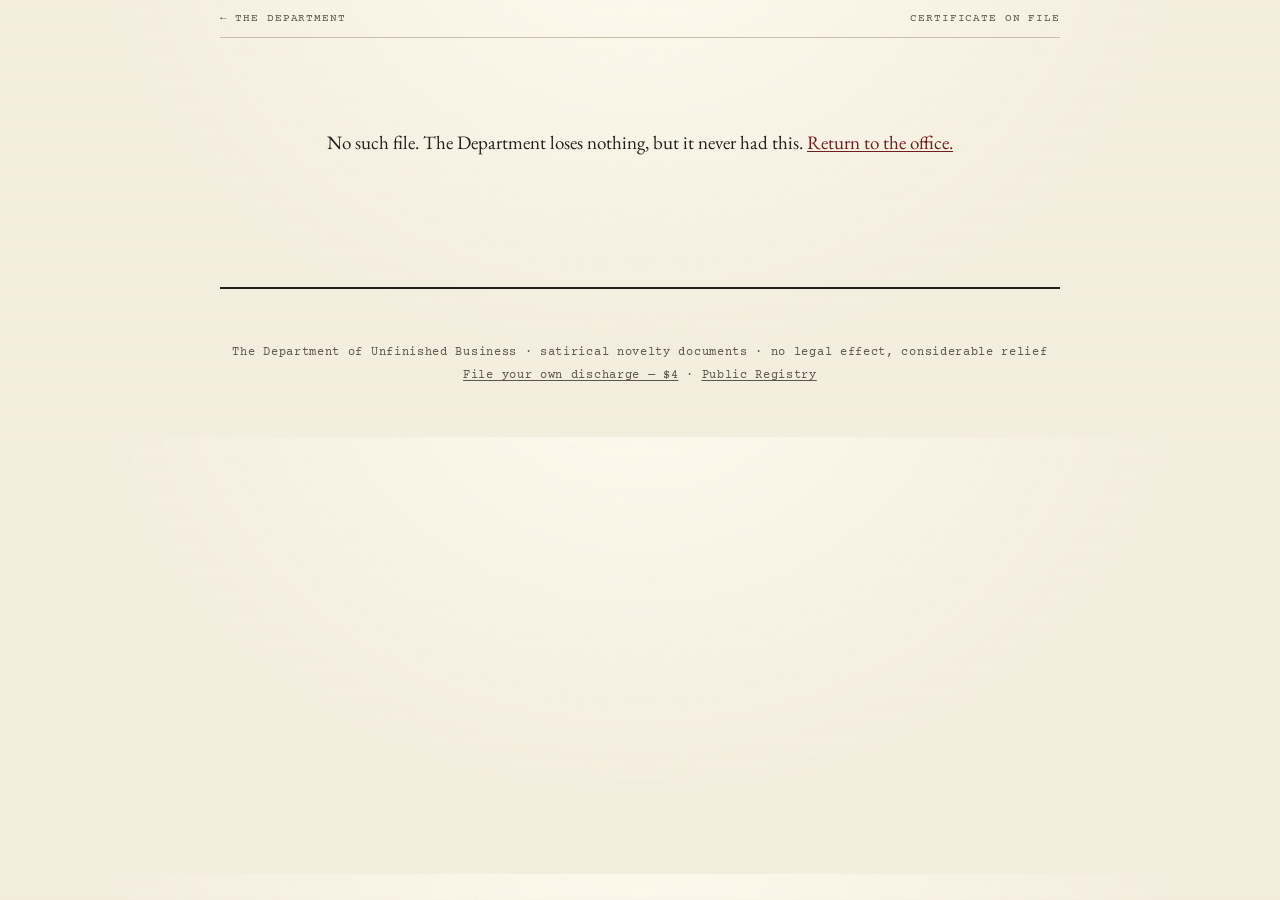
==== cert.html @ 0ac71485 "Open the Department of Unfinished Business Static site: FORM UB-1 filing, Certificate of Honorable A" ====
<!DOCTYPE html>
<html lang="en">
<head>
<meta charset="utf-8">
<meta name="viewport" content="width=device-width, initial-scale=1">
<title>Certificate of Honorable Abandonment — The Department of Unfinished Business</title>
<meta name="description" content="A matter of public record at the Department of Unfinished Business.">
<meta property="og:title" content="Certificate of Honorable Abandonment">
<meta property="og:description" content="A matter of public record at the Department of Unfinished Business. It’s not giving up. It’s paperwork.">
<meta name="twitter:card" content="summary">
<link rel="icon" type="image/svg+xml" href="favicon.svg">
<link rel="preconnect" href="https://fonts.googleapis.com">
<link rel="preconnect" href="https://fonts.gstatic.com" crossorigin>
<link href="https://fonts.googleapis.com/css2?family=EB+Garamond:ital,wght@0,400;0,500;1,400&family=Courier+Prime:wght@400;700&display=swap" rel="stylesheet">
<link rel="stylesheet" href="assets/dub.css">
</head>
<body class="printing-cert">

<div class="wrap">
  <div class="formline">
    <span><a href="./" style="text-decoration:none; color:inherit">← The Department</a></span>
    <span>Certificate on File</span>
  </div>

  <div class="cert-stage">
    <div id="cert-root">
      <p style="text-align:center; font-family:var(--mono); font-size:13px; color:var(--ink-faded); padding:60px 0">
        Retrieving the file…
      </p>
    </div>
  </div>

  <div id="pay-root"></div>
  <div id="objections-root"></div>
  <div id="actions-root"></div>

  <footer>
    <div class="foot-meta">
      The Department of Unfinished Business · satirical novelty documents · no legal effect, considerable relief<br>
      <a href="./#form-ub1">File your own discharge — $4</a> · <a href="registry.html">Public Registry</a>
    </div>
  </footer>
</div>

<!-- Objection modal -->
<div class="modal-back" id="obj-modal">
  <div class="modal" role="dialog" aria-modal="true" aria-labelledby="obj-title">
    <h3 id="obj-title">Formal Objection to Abandonment</h3>
    <div class="m-sub">$5 filing fee. Both documents will be stamped CONTESTED. No project has ever been finished this way. The Department admires the gesture anyway.</div>
    <div class="form-error" id="obj-error" role="alert"></div>
    <div class="field">
      <label for="obj-name">Name of believer</label>
      <input type="text" id="obj-name" maxlength="60" placeholder="A. Believer">
    </div>
    <div class="field">
      <label for="obj-statement">Statement of faith</label>
      <input type="text" id="obj-statement" maxlength="180" value="I believe they will finish it.">
    </div>
    <div class="cta-row" style="margin:10px 0 0">
      <button class="btn btn-primary" id="obj-submit">File Objection — $5</button>
      <button class="btn" id="obj-cancel">Withdraw</button>
    </div>
  </div>
</div>

<script src="assets/dub.js"></script>
<script>
const PATH_NO = decodeURIComponent((location.pathname.match(/\/cert\/([^/]+)/) || [])[1] || "")
  || new URLSearchParams(location.search).get("no") || "";
const PARAMS = new URLSearchParams(location.search);
const REG_NO = PATH_NO.trim().toUpperCase();

let CERT = null;        // full record
let TOKEN = null;       // proof of ownership, if this visitor filed it
let PAY_LINKS = {};     // public config

function statusLine(c) {
  if (c.status === "pending") return "PENDING — FEE DUE";
  if (c.stamp === "miracle") return "COMPLETED — CLASSIFICATION: MIRACLE";
  if (c.stamp === "contested") return "CONTESTED";
  return "DISCHARGED";
}

function renderCert(c) {
  const withheld = c.project === "WITHHELD";
  const honors = !!(c.meta && c.meta.honors);
  const stamps = [];
  if (c.status === "pending") stamps.push('<div class="stamp awaiting">Awaiting Fee</div>');
  if (c.stamp === "contested") stamps.push('<div class="stamp contested">Contested</div>');
  if (c.stamp === "miracle") stamps.push('<div class="stamp miracle">Completed — Classification: Miracle</div>');

  const recital = withheld
    ? `the particulars of which are withheld at the holder’s request, having been pursued to the full extent that time, energy, and interest allowed, and not one step further, is hereby declared`
    : `begun in good faith in ${esc(fmtMonth(c.meta.began))} by the holder named below, having been pursued to the full extent that time, energy, and interest allowed, and not one step further, is hereby declared`;

  document.getElementById("cert-root").innerHTML = `
  <div class="certificate ${honors ? "honors" : ""}">
    <div class="corner tl">${cornerSVG()}</div><div class="corner tr">${cornerSVG()}</div>
    <div class="corner br">${cornerSVG()}</div><div class="corner bl">${cornerSVG()}</div>

    <div class="c-dept">The Department of Unfinished Business</div>
    <div class="c-title">Certificate of Honorable Abandonment</div>
    <div class="c-regno">Registry No. ${esc(c.registry_no)}</div>

    <div class="c-knowall">Be it known to all persons that the undertaking known as</div>
    <div class="c-project">${withheld ? '<span class="withheld">[ WITHHELD ]</span>' : esc(c.project)}</div>
    <div class="c-recital">${recital}</div>
    <div class="c-declared">Honorably Abandoned</div>
    <div class="c-effective">effective ${esc(fmtEffective(c.created_at))}</div>

    <div class="c-stats">
      ${stamps.join("")}
      <div><span class="k">DURATION OF SERVICE:</span> ${withheld ? "WITHHELD" : esc(c.meta.duration_text || "—")}</div>
      <div><span class="k">GUILT ACCRUED:</span> ${withheld ? "WITHHELD" : fmtInt(c.meta.guilt_days) + " days"}</div>
      <div><span class="k">OFFICIAL CAUSE OF ABANDONMENT:</span> ${withheld ? "WITHHELD" : esc(c.meta.cause || "—")}</div>
      <div><span class="k">STATUS:</span> ${statusLine(c)}${honors ? " · WITH FULL HONORS" : ""}</div>
      <div><span class="k">FINAL DISPOSITION:</span> Released from all further expectation</div>
    </div>

    <div class="c-conditions">
      <div class="ch">Conditions of Release</div>
      <p><b>Article I.</b> The holder shall no longer say “I should really get back to that.”</p>
      <p><b>Article II.</b> The holder shall not open the project folder to check on it. It is fine. It is exactly where they left it.</p>
      <p><b>Article III.</b> The holder is free to begin something new, which the Department notes, without comment, is how this one started.</p>
    </div>

    <div class="c-closing">
      The above-named project is discharged from the conscience of
      <b style="font-style:normal">${withheld ? "the holder of record" : esc(c.name)}</b>
      ${honors ? "with full honors" : "with honor"}. This matter is closed and — like the project — will not be revisited.
      Entered this day into the Public Registry of Unfinished Business, where it shall remain finished being unfinished in perpetuity.
    </div>

    <div class="c-sig-row">
      <div class="c-seal">${sealSVG({ gold: honors })}</div>
      <div class="c-sig">
        <div class="sig-script">The Registrar</div>
        <div class="sig-line">Registrar of Unfinished Business</div>
        <div class="sig-note">(who was not there, and is taking your word for it)</div>
      </div>
    </div>

    <div class="c-fine">This certificate certifies nothing and settles everything.</div>
  </div>`;

  document.title = withheld
    ? `${c.registry_no} — Certificate of Honorable Abandonment`
    : `${c.project} — Honorably Abandoned — ${c.registry_no}`;
}

function renderPayBanner(c) {
  const root = document.getElementById("pay-root");
  if (c.status !== "pending" || !TOKEN) { root.innerHTML = ""; return; }
  const stored = dubFilings()[c.registry_no] || {};
  let payUrl = stored.pay_url;
  if (!payUrl && PAY_LINKS.payments_open === "true" && c.id) {
    const base = c.meta && c.meta.honors ? PAY_LINKS.pay_link_honors : PAY_LINKS.pay_link_standard;
    if (base) payUrl = `${base}?client_reference_id=${c.id}`;
  }
  const price = ((c.price_cents ?? 400) / 100).toFixed(0);
  if (payUrl) {
    root.innerHTML = `<div class="pay-banner">
      <div class="pb-head">The filing fee is due</div>
      <p>Your registry number is assigned and held for 72 hours. Pay the $${price} fee at the till to make the discharge official and enter it into the Public Registry.</p>
      <a class="btn btn-primary" href="${esc(payUrl)}">Pay the Filing Fee — $${price}</a>
    </div>`;
  } else {
    root.innerHTML = `<div class="pay-banner">
      <div class="pb-head">Filed and held</div>
      <p>The Registrar’s till opens shortly. Your filing and registry number are held for 72 hours; return to this page (bookmark it) to pay the $${price} fee and make the discharge official. Nothing further is required of you, a phrase we suspect you enjoy.</p>
    </div>`;
  }
}

async function renderObjections(c) {
  const root = document.getElementById("objections-root");
  try {
    const rows = await dubRest(`registry_amendments_live?select=type,objector_name,statement,created_at&claim_key=eq.${encodeURIComponent(c.registry_no)}&order=created_at.asc`);
    const objs = rows.filter((r) => r.type === "objection");
    if (!objs.length) { root.innerHTML = ""; return; }
    root.innerHTML = `<div class="objections">
      <div class="o-head">Objections on file — matter contested</div>
      ${objs.map((o) => `<div class="o-item">“${esc(o.statement)}”<br><span class="o-by">— ${esc(o.objector_name)}, filed ${new Date(o.created_at).toLocaleDateString("en-US", { month: "long", day: "numeric", year: "numeric" })}</span></div>`).join("")}
    </div>`;
  } catch { root.innerHTML = ""; }
}

function renderActions(c) {
  const isHolder = !!TOKEN;
  const canMiracle = isHolder && c.stamp !== "miracle" && c.status !== "pending";
  const canObject = c.status !== "pending" && c.stamp !== "miracle";
  document.getElementById("actions-root").innerHTML = `<div class="cert-actions">
    <button class="btn" id="act-print">Print / Save PDF</button>
    <button class="btn" id="act-share">Copy Link</button>
    ${canObject ? '<button class="btn" id="act-object">File an Objection — $5</button>' : ""}
    ${canMiracle ? '<button class="btn" id="act-miracle">Report a Miracle — $3</button>' : ""}
    <button class="btn" id="act-report" title="Flag this entry for the Registrar">⚑ Flag</button>
  </div>
  <div class="small-print">Objections may be filed by any believer. Miracles, only by the holder.</div>`;

  document.getElementById("act-print").addEventListener("click", () => window.print());
  document.getElementById("act-share").addEventListener("click", async () => {
    const url = `${location.origin}${certPath(c.registry_no)}`;
    try {
      await navigator.clipboard.writeText(url);
      toast("Link copied. Distribute with appropriate gravity.");
    } catch { toast(url); }
  });

  const objBtn = document.getElementById("act-object");
  if (objBtn) objBtn.addEventListener("click", () => openObjModal());

  const mirBtn = document.getElementById("act-miracle");
  if (mirBtn) mirBtn.addEventListener("click", async () => {
    if (!confirm("You are reporting that this project was, against every precedent, finished. The Department will require $3 and your word. Proceed?")) return;
    mirBtn.disabled = true;
    const res = await dubFn("registry-amend", { registry_no: c.registry_no, type: "miracle", token: TOKEN });
    if (!res.ok || !res.data.ok) {
      mirBtn.disabled = false;
      toast((res.data && res.data.error) || "The filing cabinet jammed.");
      return;
    }
    const a = res.data.amendment;
    dubSavePendingAmendment({ token: a.token, registry_no: c.registry_no });
    if (a.pay_url) { window.location.href = a.pay_url; return; }
    mirBtn.disabled = false;
    toast("Miracle noted and held. The till opens shortly; return to this page to pay the $3 fee.", 6000);
  });

  document.getElementById("act-report").addEventListener("click", async () => {
    const reason = prompt("Flag this entry for the Registrar’s review. Reason (optional):");
    if (reason === null) return;
    const res = await dubFn("registry-report", { registry_no: c.registry_no, reason });
    toast((res.data && res.data.message) || "Received.");
  });
}

/* modal focus management */
let objLastFocus = null;
const objModal = document.getElementById("obj-modal");
function openObjModal() {
  objLastFocus = document.activeElement;
  objModal.classList.add("show");
  document.body.style.overflow = "hidden";
  document.querySelector(".wrap").setAttribute("inert", "");
  document.getElementById("obj-name").focus();
}
function closeObjModal() {
  objModal.classList.remove("show");
  document.body.style.overflow = "";
  document.querySelector(".wrap").removeAttribute("inert");
  if (objLastFocus && objLastFocus.isConnected) objLastFocus.focus();
}
document.addEventListener("keydown", (e) => {
  if (e.key === "Escape" && objModal.classList.contains("show")) closeObjModal();
});
objModal.addEventListener("click", (e) => {
  if (e.target === objModal) closeObjModal();
});

/* objection modal wiring */
document.getElementById("obj-cancel").addEventListener("click", () => closeObjModal());
document.getElementById("obj-submit").addEventListener("click", async () => {
  const err = document.getElementById("obj-error");
  const btn = document.getElementById("obj-submit");
  err.classList.remove("show");
  const name = document.getElementById("obj-name").value.trim();
  const statement = document.getElementById("obj-statement").value.trim();
  if (!name) { err.textContent = "An objection requires a believer’s name."; err.classList.add("show"); return; }
  btn.disabled = true;
  btn.textContent = "Filing…";
  const res = await dubFn("registry-amend", { registry_no: REG_NO, type: "objection", name, statement });
  if (!res.ok || !res.data.ok) {
    btn.disabled = false;
    btn.textContent = "File Objection — $5";
    err.textContent = (res.data && res.data.error) || "The filing cabinet jammed.";
    err.classList.add("show");
    return;
  }
  const a = res.data.amendment;
  dubSavePendingAmendment({ token: a.token, registry_no: REG_NO });
  closeObjModal();
  if (a.pay_url) { window.location.href = a.pay_url; return; }
  btn.disabled = false;
  btn.textContent = "File Objection — $5";
  toast("Objection noted and held. The till opens shortly; the stamp is applied when the fee clears.", 6000);
});

/* load */
(async () => {
  if (!/^UB-\d{4}-\d{6}$/.test(REG_NO)) {
    document.getElementById("cert-root").innerHTML =
      `<p style="text-align:center; padding:60px 0">No such file. The Department loses nothing, but it never had this. <a href="./">Return to the office.</a></p>`;
    return;
  }

  TOKEN = PARAMS.get("t") || (dubFilings()[REG_NO] || {}).token || null;

  try {
    const cfgRows = await dubRest("registry_public_config?select=key,value");
    PAY_LINKS = Object.fromEntries(cfgRows.map((r) => [r.key, r.value]));
  } catch { PAY_LINKS = {}; }

  let c = null;
  if (TOKEN) {
    const res = await dubFn("registry-confirm", { token: TOKEN, action: "lookup" });
    if (res.ok && res.data.ok && res.data.kind === "claim" && res.data.claim.registry_no === REG_NO) {
      c = res.data.claim;
    } else {
      TOKEN = null; // stale or foreign token; fall back to public record
    }
  }
  if (!c) {
    try {
      const rows = await dubRest(`registry_live?select=claim_key,cert_serial,project,claimant,stamp,status,visibility,meta,created_at&claim_key=eq.${encodeURIComponent(REG_NO)}`);
      if (rows.length) {
        const r = rows[0];
        c = { registry_no: r.claim_key, cert_serial: r.cert_serial, project: r.project, name: r.claimant,
              status: r.status, visibility: r.visibility, stamp: r.stamp, meta: r.meta, created_at: r.created_at };
      }
    } catch { /* handled below */ }
  }
  if (!c) {
    document.getElementById("cert-root").innerHTML =
      `<p style="text-align:center; padding:60px 0">No public record at ${esc(REG_NO)}. It may be awaiting its fee, withheld, or imaginary — the Department treats all three the same. <a href="./">Return to the office.</a></p>`;
    return;
  }

  CERT = c;
  if (PARAMS.get("minted") === "1") toast("The matter is closed. You are free to go start something else.", 5200);
  renderCert(c);
  renderPayBanner(c);
  renderObjections(c);
  renderActions(c);
})();
</script>
</body>
</html>
---- assets/dub.css ----
/* The Department of Unfinished Business — house style.
   Two typefaces only: EB Garamond (engraved institutional) and Courier Prime
   (typed case-file data). Aged cream ground, hairline rules, no exclamation
   points anywhere near this stylesheet. */

:root {
  --parchment: #f4eedf;
  --panel: #fbf7ec;
  --ink: #23201b;
  --ink-faded: #5c554a;
  --rule: #c9bfa9;
  --rule-dark: #8f8468;
  --oxblood: #6e1e1e;
  --archival: #1e3a5f;
  --gold: #a8863a;
  --gold-text: #7a5f22; /* AA-contrast gold for text; #a8863a stays for borders/seal */
  --stamp-red: #8c2b2b;
  --serif: "EB Garamond", "Iowan Old Style", Georgia, serif;
  --mono: "Courier Prime", "Courier New", monospace;
}

* { box-sizing: border-box; margin: 0; padding: 0; }

html { scroll-behavior: smooth; }

body {
  background: var(--parchment);
  background-image: repeating-linear-gradient(
      0deg, rgba(140, 120, 80, 0.025) 0px, transparent 1px, transparent 3px),
    radial-gradient(ellipse at 50% -20%, rgba(255, 252, 240, 0.9), transparent 60%);
  color: var(--ink);
  font-family: var(--serif);
  font-size: 19px;
  line-height: 1.55;
}

a { color: var(--oxblood); text-decoration-thickness: 1px; text-underline-offset: 2px; }
a:hover { color: var(--ink); }

.wrap { max-width: 880px; margin: 0 auto; padding: 0 20px; }

/* ---- top strip ---- */
.formline {
  display: flex; justify-content: space-between; gap: 12px;
  font-family: var(--mono); font-size: 11px; letter-spacing: 0.08em;
  color: var(--ink-faded); text-transform: uppercase;
  padding: 10px 0; border-bottom: 1px solid var(--rule);
}

/* ---- masthead ---- */
.masthead { text-align: center; padding: 44px 0 10px; }
.masthead .seal { width: 92px; height: 92px; margin: 0 auto 18px; display: block; }
.masthead h1 {
  font-size: clamp(26px, 5vw, 40px);
  font-weight: 500;
  letter-spacing: 0.14em;
  text-transform: uppercase;
  font-variant: small-caps;
}
.masthead .office {
  font-family: var(--mono); font-size: 12px; letter-spacing: 0.28em;
  text-transform: uppercase; color: var(--ink-faded); margin-top: 6px;
}
.masthead .tagline {
  font-style: italic; font-size: 21px; color: var(--ink-faded); margin-top: 14px;
}
.rule-orn {
  display: flex; align-items: center; gap: 14px; margin: 22px auto; max-width: 420px;
  color: var(--rule-dark);
}
.rule-orn::before, .rule-orn::after { content: ""; flex: 1; border-top: 1px solid var(--rule-dark); }

/* ---- hero ---- */
.hero { text-align: center; padding: 26px 0 8px; }
.hero h2 { font-size: clamp(30px, 6vw, 52px); font-weight: 500; line-height: 1.12; }
.hero p { max-width: 640px; margin: 22px auto 0; font-size: 20px; color: var(--ink-faded); }
.cta-row { display: flex; gap: 14px; justify-content: center; flex-wrap: wrap; margin: 34px 0 10px; }

.btn {
  display: inline-block; font-family: var(--mono); font-size: 14px;
  letter-spacing: 0.06em; text-transform: uppercase; text-decoration: none;
  padding: 13px 22px; border: 1.5px solid var(--ink); color: var(--ink);
  background: var(--panel); cursor: pointer; transition: all 0.15s ease;
}
.btn:hover { background: var(--ink); color: var(--parchment); }
.btn-primary { background: var(--oxblood); border-color: var(--oxblood); color: #f6efe2; }
.btn-primary:hover { background: #571717; border-color: #571717; color: #f6efe2; }
.btn:disabled { opacity: 0.5; cursor: not-allowed; }

/* ---- official notice ---- */
.notice {
  border: 1.5px solid var(--rule-dark); background: var(--panel);
  padding: 14px 18px; margin: 26px auto; max-width: 640px;
  font-family: var(--mono); font-size: 13px; line-height: 1.6; color: var(--ink-faded);
}
.notice strong { color: var(--oxblood); letter-spacing: 0.1em; }

/* ---- sections ---- */
section { padding: 44px 0 10px; }
.sec-head {
  text-align: center; font-variant: small-caps; letter-spacing: 0.18em;
  text-transform: uppercase; font-size: 21px; font-weight: 500; margin-bottom: 8px;
}
.sec-sub {
  text-align: center; font-family: var(--mono); font-size: 12px;
  letter-spacing: 0.14em; text-transform: uppercase; color: var(--ink-faded); margin-bottom: 30px;
}

/* ---- how it works ---- */
.steps { max-width: 640px; margin: 0 auto; counter-reset: step; }
.steps li { list-style: none; display: flex; gap: 18px; padding: 14px 0; border-top: 1px dotted var(--rule); }
.steps li:first-child { border-top: 0; }
.steps li::before {
  counter-increment: step; content: "§" counter(step) ".";
  font-family: var(--mono); color: var(--oxblood); min-width: 44px;
  font-size: 15px; padding-top: 3px;
}

/* ---- the form ---- */
.formbox {
  border: 2px solid var(--ink); background: var(--panel);
  max-width: 680px; margin: 0 auto; padding: 0;
  box-shadow: 6px 6px 0 rgba(35, 32, 27, 0.08);
}
.formbox .form-title {
  border-bottom: 2px solid var(--ink); padding: 12px 20px;
  display: flex; justify-content: space-between; flex-wrap: wrap; gap: 6px;
  font-family: var(--mono); font-size: 13px; letter-spacing: 0.1em; text-transform: uppercase;
}
.formbox .form-body { padding: 24px 24px 28px; }
.field { margin-bottom: 20px; }
.field > label, .field > .label {
  display: block; font-variant: small-caps; letter-spacing: 0.1em;
  font-size: 16px; margin-bottom: 6px;
}
.field .hint { font-size: 15px; color: var(--ink-faded); font-style: italic; margin-top: 4px; }
input[type="text"], input[type="email"], select, textarea {
  width: 100%; font-family: var(--mono); font-size: 16px;
  padding: 10px 12px; border: 1px solid var(--rule-dark);
  background: #fffdf6; color: var(--ink); border-radius: 0;
}
input:focus, select:focus, textarea:focus { outline: 2px solid var(--archival); outline-offset: 1px; }
.field-row { display: flex; gap: 12px; }
.field-row > * { flex: 1; }

.radio-card { display: flex; gap: 12px; align-items: flex-start; border: 1px solid var(--rule-dark); padding: 12px 14px; margin-bottom: 10px; cursor: pointer; background: #fffdf6; }
.radio-card:has(input:checked) { border-color: var(--oxblood); outline: 1.5px solid var(--oxblood); }
.radio-card input { margin-top: 6px; accent-color: var(--oxblood); }
.radio-card .rc-title { font-variant: small-caps; letter-spacing: 0.06em; font-size: 17px; }
.radio-card .rc-desc { font-size: 15px; color: var(--ink-faded); }
.radio-card .rc-price { font-family: var(--mono); color: var(--oxblood); font-size: 14px; margin-left: 6px; }

.form-error {
  display: none; border: 1.5px solid var(--stamp-red); color: var(--stamp-red);
  font-family: var(--mono); font-size: 13px; padding: 10px 14px; margin-bottom: 16px;
}
.form-error.show { display: block; }

/* ---- pricing ---- */
.tiers { display: grid; grid-template-columns: repeat(auto-fit, minmax(240px, 1fr)); gap: 16px; max-width: 820px; margin: 0 auto; }
.tier { border: 1.5px solid var(--ink); background: var(--panel); padding: 20px; position: relative; }
.tier .t-name { font-variant: small-caps; letter-spacing: 0.08em; font-size: 19px; }
.tier .t-price { font-family: var(--mono); font-size: 26px; color: var(--oxblood); margin: 8px 0 10px; }
.tier .t-line { font-size: 16px; color: var(--ink-faded); }
.tier .t-note { font-family: var(--mono); font-size: 11px; letter-spacing: 0.08em; text-transform: uppercase; color: var(--ink-faded); margin-top: 12px; }
.tier.gold { border-color: var(--gold); box-shadow: 4px 4px 0 rgba(168, 134, 58, 0.25); }
.tier.gold .t-price { color: var(--gold); }

/* ---- registry table ---- */
.reg-stats { text-align: center; font-family: var(--mono); font-size: 13px; color: var(--ink-faded); letter-spacing: 0.06em; margin-bottom: 20px; }
.reg-table-wrap { overflow-x: auto; border: 1.5px solid var(--ink); background: var(--panel); }
table.reg { width: 100%; border-collapse: collapse; font-size: 16px; min-width: 640px; }
table.reg th {
  font-family: var(--mono); font-size: 11px; letter-spacing: 0.12em; text-transform: uppercase;
  text-align: left; padding: 10px 14px; border-bottom: 2px solid var(--ink); color: var(--ink-faded);
  background: rgba(35,32,27,0.03);
}
table.reg td { padding: 11px 14px; border-bottom: 1px dotted var(--rule); vertical-align: top; overflow-wrap: anywhere; }
table.reg tr:last-child td { border-bottom: 0; }
table.reg td.no { font-family: var(--mono); font-size: 13px; white-space: nowrap; }
table.reg td.no a { text-decoration: none; color: var(--oxblood); }
table.reg td.no a:hover { text-decoration: underline; }
table.reg td.guilt { font-family: var(--mono); font-size: 13px; white-space: nowrap; text-align: right; }
.badge {
  display: inline-block; font-family: var(--mono); font-size: 10px; letter-spacing: 0.1em;
  padding: 2px 7px; border: 1px solid currentColor; text-transform: uppercase; white-space: nowrap;
}
.badge.discharged { color: var(--ink-faded); }
.badge.contested { color: var(--stamp-red); }
.badge.miracle { color: var(--archival); }
.badge.house { color: var(--gold-text); }
.badge.honors { color: var(--gold-text); }
.withheld { color: var(--ink-faded); font-style: italic; letter-spacing: 0.06em; }

/* ---- FAQ ---- */
.faq { max-width: 680px; margin: 0 auto; }
.faq details { border-top: 1px dotted var(--rule); padding: 4px 0; }
.faq details:last-child { border-bottom: 1px dotted var(--rule); }
.faq summary {
  cursor: pointer; padding: 12px 4px; font-size: 19px; font-weight: 500;
  list-style: none; display: flex; gap: 12px; align-items: baseline;
}
.faq summary::before { content: "¶"; font-family: var(--mono); color: var(--oxblood); font-size: 14px; }
.faq details[open] summary::before { content: "§"; }
.faq .a { padding: 0 4px 16px 30px; color: var(--ink-faded); }

/* ---- footer ---- */
footer { margin-top: 60px; border-top: 2px solid var(--ink); padding: 30px 0 50px; }
.disclaimer {
  font-size: 14.5px; color: var(--ink-faded); max-width: 760px; margin: 0 auto;
  line-height: 1.65;
}
.disclaimer .d-head {
  font-family: var(--mono); font-size: 11px; letter-spacing: 0.2em; text-transform: uppercase;
  margin-bottom: 10px; color: var(--ink);
}
.foot-meta {
  margin-top: 22px; text-align: center; font-family: var(--mono); font-size: 11.5px;
  color: var(--ink-faded); letter-spacing: 0.06em; line-height: 2;
}
.foot-meta a { color: var(--ink-faded); }

/* ---- certificate ---- */
.cert-stage { padding: 30px 0 10px; }
.certificate {
  position: relative; background: #faf5e8;
  background-image: radial-gradient(ellipse at 50% 30%, rgba(255,253,246,0.85), transparent 70%);
  border: 1px solid var(--rule-dark);
  outline: 4px double var(--ink); outline-offset: -14px;
  box-shadow: 0 3px 24px rgba(35, 32, 27, 0.18);
  max-width: 760px; margin: 0 auto; padding: 58px 54px 46px;
  overflow: hidden;
}
.certificate .corner {
  position: absolute; width: 34px; height: 34px; color: var(--rule-dark);
}
.certificate .corner svg { width: 100%; height: 100%; }
.corner.tl { top: 20px; left: 20px; }
.corner.tr { top: 20px; right: 20px; transform: rotate(90deg); }
.corner.br { bottom: 20px; right: 20px; transform: rotate(180deg); }
.corner.bl { bottom: 20px; left: 20px; transform: rotate(270deg); }

.certificate .c-dept {
  text-align: center; font-variant: small-caps; letter-spacing: 0.26em;
  font-size: 15px; color: var(--ink);
}
.certificate .c-title {
  text-align: center; font-variant: small-caps; letter-spacing: 0.12em;
  font-size: 26px; margin-top: 10px; font-weight: 500;
}
.certificate .c-regno {
  text-align: center; font-family: var(--mono); font-size: 13px; letter-spacing: 0.14em;
  color: var(--oxblood); margin-top: 10px;
}
.certificate .c-knowall {
  text-align: center; font-size: 16px; margin-top: 30px; color: var(--ink-faded);
  font-variant: small-caps; letter-spacing: 0.1em;
}
.certificate .c-project {
  text-align: center; font-size: clamp(26px, 5vw, 40px); line-height: 1.15;
  margin: 18px auto 0; max-width: 560px; font-weight: 500;
  overflow-wrap: anywhere;
}
.certificate .c-recital {
  text-align: center; font-size: 16.5px; color: var(--ink-faded); font-style: italic;
  max-width: 540px; margin: 18px auto 0;
  overflow-wrap: anywhere;
}
.certificate .c-declared {
  text-align: center; font-variant: small-caps; font-size: clamp(21px, 3.6vw, 30px);
  letter-spacing: 0.18em; margin-top: 26px; color: var(--oxblood); font-weight: 500;
}
.certificate .c-effective {
  text-align: center; font-size: 15.5px; font-style: italic; color: var(--ink-faded); margin-top: 8px;
}
.certificate .c-stats {
  font-family: var(--mono); font-size: 13.5px; line-height: 2.05;
  border-top: 1px solid var(--rule-dark); border-bottom: 1px solid var(--rule-dark);
  max-width: 520px; margin: 30px auto; padding: 14px 6px; position: relative;
  overflow-wrap: anywhere;
}
.certificate .c-stats .k { display: inline-block; min-width: 250px; color: var(--ink-faded); letter-spacing: 0.04em; }
.certificate .c-conditions { max-width: 560px; margin: 0 auto; font-size: 15.5px; }
.certificate .c-conditions .ch {
  text-align: center; font-variant: small-caps; letter-spacing: 0.16em; font-size: 14.5px;
  color: var(--ink); margin-bottom: 10px;
}
.certificate .c-conditions p { margin-bottom: 7px; color: var(--ink-faded); }
.certificate .c-conditions p b { color: var(--ink); font-weight: 500; font-variant: small-caps; letter-spacing: 0.04em; }
.certificate .c-closing {
  text-align: center; font-size: 15.5px; color: var(--ink-faded); max-width: 540px;
  margin: 26px auto 0; font-style: italic;
}
.certificate .c-sig-row {
  display: flex; justify-content: space-between; align-items: flex-end; gap: 30px;
  margin-top: 44px; flex-wrap: wrap;
}
.certificate .c-seal { width: 128px; height: 128px; flex-shrink: 0; }
.certificate .c-sig { text-align: center; min-width: 250px; flex: 1; }
.certificate .c-sig .sig-script {
  font-style: italic; font-size: 26px; transform: rotate(-2deg); color: var(--archival);
  margin-bottom: 2px;
}
.certificate .c-sig .sig-line { border-top: 1px solid var(--ink); padding-top: 6px; font-size: 14px; }
.certificate .c-sig .sig-note { font-size: 12.5px; font-style: italic; color: var(--ink-faded); }
.certificate .c-fine {
  text-align: center; font-size: 9.5px; letter-spacing: 0.08em; color: var(--ink-faded);
  margin-top: 30px; text-transform: uppercase; font-family: var(--mono);
}

/* stamps */
.stamp {
  position: absolute; font-family: var(--mono); font-weight: 700;
  border: 3px solid currentColor; padding: 6px 14px; letter-spacing: 0.14em;
  text-transform: uppercase; opacity: 0.82; pointer-events: none;
  mask-image: url("data:image/svg+xml;utf8,<svg xmlns='http://www.w3.org/2000/svg' width='120' height='60'><filter id='n'><feTurbulence type='fractalNoise' baseFrequency='0.55' numOctaves='2'/><feColorMatrix values='0 0 0 0 1 0 0 0 0 1 0 0 0 0 1 0 0 0 0.72 0'/></filter><rect width='120' height='60' fill='white'/><rect width='120' height='60' filter='url(%23n)'/></svg>");
  mask-size: 120px 60px;
}
.stamp.contested { color: var(--stamp-red); transform: rotate(-9deg); font-size: 30px; right: 8%; top: -18px; }
.stamp.miracle { color: var(--archival); transform: rotate(-6deg); font-size: 17px; right: 4%; top: -14px; max-width: 300px; text-align: center; }
.stamp.awaiting { color: var(--ink-faded); transform: rotate(-11deg); font-size: 22px; left: 6%; top: -16px; }

/* honors */
.certificate.honors { outline-color: var(--gold); }
.certificate.honors .c-declared { color: var(--gold); }

/* objections block */
.objections { max-width: 680px; margin: 26px auto 0; border: 1.5px solid var(--stamp-red); background: var(--panel); padding: 18px 22px; }
.objections .o-head { font-family: var(--mono); font-size: 12px; letter-spacing: 0.16em; text-transform: uppercase; color: var(--stamp-red); margin-bottom: 10px; }
.objections .o-item { font-size: 16.5px; padding: 8px 0; border-top: 1px dotted var(--rule); }
.objections .o-item:first-of-type { border-top: 0; }
.objections .o-by { font-family: var(--mono); font-size: 12px; color: var(--ink-faded); }

/* cert action bar */
.cert-actions { display: flex; gap: 10px; justify-content: center; flex-wrap: wrap; margin: 28px 0 10px; }
.pay-banner {
  max-width: 680px; margin: 24px auto; border: 2px solid var(--oxblood); background: var(--panel);
  padding: 18px 22px; text-align: center;
}
.pay-banner .pb-head { font-variant: small-caps; letter-spacing: 0.1em; font-size: 20px; color: var(--oxblood); }
.pay-banner p { font-size: 16px; color: var(--ink-faded); margin: 8px 0 14px; }

/* modal */
.modal-back {
  display: none; position: fixed; inset: 0; background: rgba(35, 32, 27, 0.55); z-index: 40;
  align-items: center; justify-content: center; padding: 20px;
  overflow-y: auto;
}
.modal-back.show { display: flex; }
.modal { background: var(--panel); border: 2px solid var(--ink); max-width: 480px; width: 100%; padding: 24px; margin: auto; }
.modal h3 { font-variant: small-caps; letter-spacing: 0.1em; font-weight: 500; margin-bottom: 6px; }
.modal .m-sub { font-size: 15px; color: var(--ink-faded); font-style: italic; margin-bottom: 16px; }

/* search */
.reg-search { max-width: 420px; margin: 0 auto 24px; }

.small-print { font-size: 13px; color: var(--ink-faded); text-align: center; font-family: var(--mono); margin-top: 14px; letter-spacing: 0.04em; }

/* toast */
#toast {
  position: fixed; bottom: 24px; left: 50%; transform: translateX(-50%);
  background: var(--ink); color: var(--parchment); font-family: var(--mono); font-size: 13px;
  padding: 10px 18px; display: none; z-index: 60; max-width: 90vw;
}

@media (max-width: 620px) {
  body { font-size: 17px; }
  .certificate { padding: 44px 22px 36px; }
  .certificate .c-stats .k { min-width: 0; display: block; }
  .certificate .c-sig-row { justify-content: center; }
  .field-row { flex-direction: column; }
  .stamp.miracle { font-size: 14px; max-width: 78%; right: 2%; top: -10px; }
  .stamp.contested { font-size: 24px; }
  .stamp.awaiting { font-size: 18px; }
}

/* print: the certificate is the page */
@media print {
  body { background: #fff; }
  body.printing-cert > *:not(.wrap) { display: none; }
  body.printing-cert .wrap > *:not(.cert-stage) { display: none; }
  .cert-stage { padding: 0; }
  .cert-actions, .pay-banner, .objections, #toast, .small-print { display: none; }
  .certificate {
    box-shadow: none; max-width: 100%; margin: 0;
    padding: 34px 40px 28px;
    page-break-inside: avoid;
    -webkit-print-color-adjust: exact; print-color-adjust: exact;
  }
  .certificate .c-project { font-size: 30px; }
  .certificate .c-declared { font-size: 23px; margin-top: 18px; }
  .certificate .c-knowall { margin-top: 18px; }
  .certificate .c-recital { margin-top: 12px; }
  .certificate .c-stats { line-height: 1.6; margin: 18px auto; padding: 10px 6px; }
  .certificate .c-closing { margin-top: 16px; }
  .certificate .c-sig-row { margin-top: 22px; }
  .certificate .c-seal { width: 92px; height: 92px; }
  .certificate .c-fine { margin-top: 16px; }
  @page { margin: 12mm; }
}
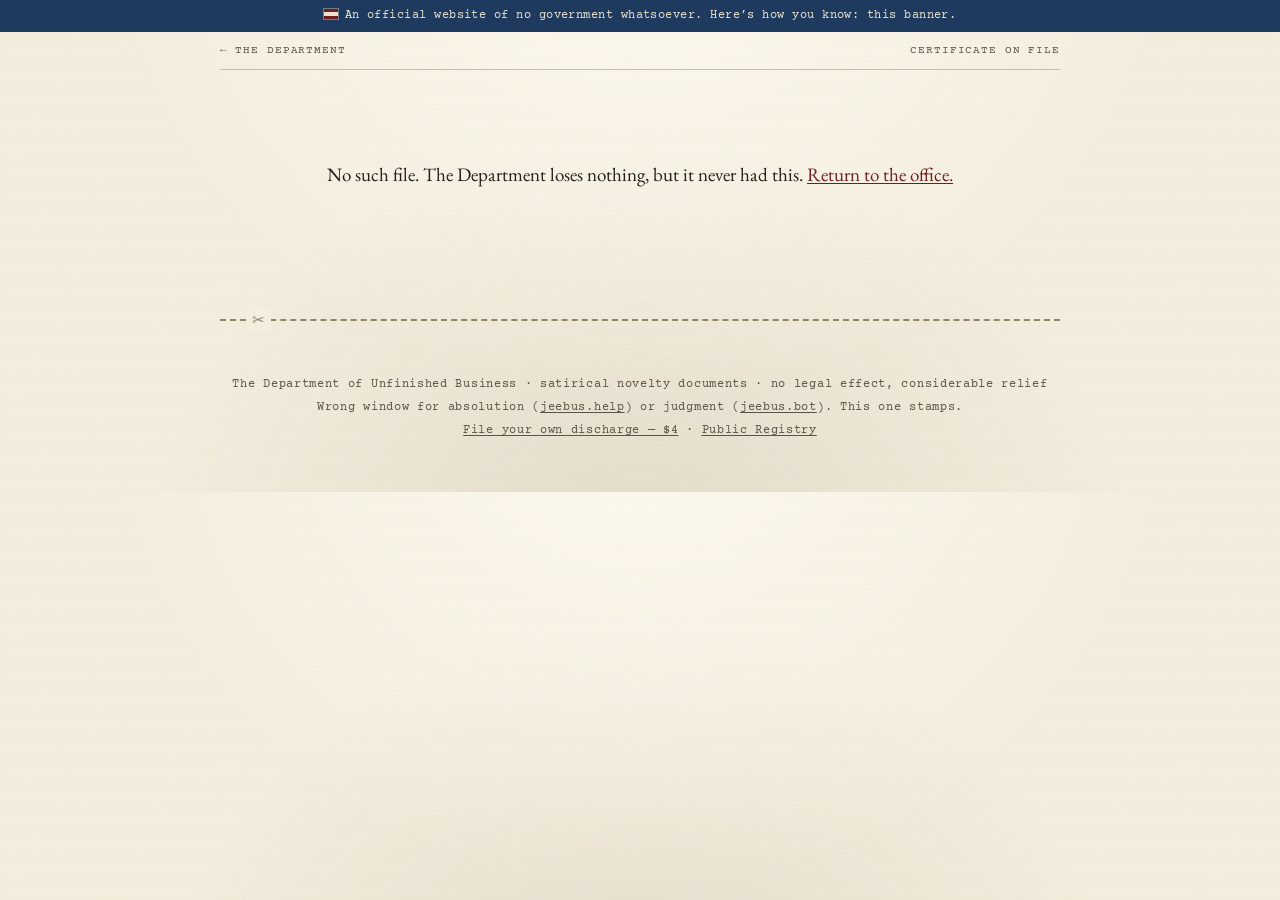
==== commit 4438f7b5: "Full revision: edgier copy deck + design depth Copy: kill AI-tell symmetric constructions, needle th" ====
--- a/cert.html
+++ b/cert.html
@@ -15,6 +15,7 @@
 <link rel="stylesheet" href="assets/dub.css">
 </head>
 <body class="printing-cert">
+<div class="gov-banner"><span class="flag" aria-hidden="true"></span>An official website of no government whatsoever. Here’s how you know: this banner.</div>
 
 <div class="wrap">
   <div class="formline">
@@ -37,6 +38,7 @@
   <footer>
     <div class="foot-meta">
       The Department of Unfinished Business · satirical novelty documents · no legal effect, considerable relief<br>
+      Wrong window for absolution (<a href="https://jeebus.help">jeebus.help</a>) or judgment (<a href="https://jeebus.bot">jeebus.bot</a>). This one stamps.<br>
       <a href="./#form-ub1">File your own discharge — $4</a> · <a href="registry.html">Public Registry</a>
     </div>
   </footer>
@@ -46,7 +48,7 @@
 <div class="modal-back" id="obj-modal">
   <div class="modal" role="dialog" aria-modal="true" aria-labelledby="obj-title">
     <h3 id="obj-title">Formal Objection to Abandonment</h3>
-    <div class="m-sub">$5 filing fee. Both documents will be stamped CONTESTED. No project has ever been finished this way. The Department admires the gesture anyway.</div>
+    <div class="m-sub">$5 filing fee. Both documents are stamped CONTESTED, permanently. No objection has ever finished a project. Several have ended friendships.</div>
     <div class="form-error" id="obj-error" role="alert"></div>
     <div class="field">
       <label for="obj-name">Name of believer</label>
@@ -90,8 +92,8 @@
   if (c.stamp === "miracle") stamps.push('<div class="stamp miracle">Completed — Classification: Miracle</div>');
 
   const recital = withheld
-    ? `the particulars of which are withheld at the holder’s request, having been pursued to the full extent that time, energy, and interest allowed, and not one step further, is hereby declared`
-    : `begun in good faith in ${esc(fmtMonth(c.meta.began))} by the holder named below, having been pursued to the full extent that time, energy, and interest allowed, and not one step further, is hereby declared`;
+    ? `the particulars of which rest under seal at the holder’s request, pursued to the precise extent that time, attention, and enthusiasm permitted — no farther, none being required — is hereby declared`
+    : `begun in good faith in ${esc(fmtMonth(c.meta.began))} by the holder named below, and pursued to the precise extent that time, attention, and enthusiasm permitted — no farther, none being required — is hereby declared`;
 
   document.getElementById("cert-root").innerHTML = `
   <div class="certificate ${honors ? "honors" : ""}">
@@ -119,16 +121,15 @@
 
     <div class="c-conditions">
       <div class="ch">Conditions of Release</div>
-      <p><b>Article I.</b> The holder shall no longer say “I should really get back to that.”</p>
-      <p><b>Article II.</b> The holder shall not open the project folder to check on it. It is fine. It is exactly where they left it.</p>
-      <p><b>Article III.</b> The holder is free to begin something new, which the Department notes, without comment, is how this one started.</p>
+      <p><b>Article I.</b> The holder shall not say, aloud or otherwise, “I should really get back to that.”</p>
+      <p><b>Article II.</b> The holder shall not open the folder to look. The folder is as it was left. Folders are.</p>
+      <p><b>Article III.</b> The holder is at liberty to begin anew. The Department records, for the file only, that this is how the present file began.</p>
     </div>
 
     <div class="c-closing">
-      The above-named project is discharged from the conscience of
+      The above-named undertaking is discharged from the conscience of 
       <b style="font-style:normal">${withheld ? "the holder of record" : esc(c.name)}</b>
-      ${honors ? "with full honors" : "with honor"}. This matter is closed and — like the project — will not be revisited.
-      Entered this day into the Public Registry of Unfinished Business, where it shall remain finished being unfinished in perpetuity.
+       ${honors ? "with full honors" : "with honor"}. The matter is closed, the drawer is shut, and this entry stands in the Public Registry of Unfinished Business, complete at last in the one particular required of it.
     </div>
 
     <div class="c-sig-row">
@@ -136,11 +137,11 @@
       <div class="c-sig">
         <div class="sig-script">The Registrar</div>
         <div class="sig-line">Registrar of Unfinished Business</div>
-        <div class="sig-note">(who was not there, and is taking your word for it)</div>
+        <div class="sig-note">(absent at the events described, and content to remain so)</div>
       </div>
     </div>
 
-    <div class="c-fine">This certificate certifies nothing and settles everything.</div>
+    <div class="c-fine">Void of legal effect; conclusive in all other respects.</div>
   </div>`;
 
   document.title = withheld
@@ -161,13 +162,13 @@
   if (payUrl) {
     root.innerHTML = `<div class="pay-banner">
       <div class="pb-head">The filing fee is due</div>
-      <p>Your registry number is assigned and held for 72 hours. Pay the $${price} fee at the till to make the discharge official and enter it into the Public Registry.</p>
+      <p>Your registry number is assigned and held for 72 hours; pay the fee at the till and the discharge is official — stamped, entered, and beyond appeal. Until then the certificate bears AWAITING FEE, a stamp people frame anyway.</p>
       <a class="btn btn-primary" href="${esc(payUrl)}">Pay the Filing Fee — $${price}</a>
     </div>`;
   } else {
     root.innerHTML = `<div class="pay-banner">
       <div class="pb-head">Filed and held</div>
-      <p>The Registrar’s till opens shortly. Your filing and registry number are held for 72 hours; return to this page (bookmark it) to pay the $${price} fee and make the discharge official. Nothing further is required of you, a phrase we suspect you enjoy.</p>
+      <p>The till is closed at present. Your filing and registry number are held for 72 hours — bookmark this page and return to pay the fee. The Department will not remind you. It has seen your reminders.</p>
     </div>`;
   }
 }
@@ -200,10 +201,10 @@
 
   document.getElementById("act-print").addEventListener("click", () => window.print());
   document.getElementById("act-share").addEventListener("click", async () => {
-    const url = `${location.origin}${certPath(c.registry_no)}`;
+    const url = new URL(certPath(c.registry_no), location.href).toString();
     try {
       await navigator.clipboard.writeText(url);
-      toast("Link copied. Distribute with appropriate gravity.");
+      toast("Link copied. Serve cold.");
     } catch { toast(url); }
   });
 
@@ -266,7 +267,7 @@
   err.classList.remove("show");
   const name = document.getElementById("obj-name").value.trim();
   const statement = document.getElementById("obj-statement").value.trim();
-  if (!name) { err.textContent = "An objection requires a believer’s name."; err.classList.add("show"); return; }
+  if (!name) { err.textContent = "An objection requires a believer’s name. Anonymous faith is filed under Doubt."; err.classList.add("show"); return; }
   btn.disabled = true;
   btn.textContent = "Filing…";
   const res = await dubFn("registry-amend", { registry_no: REG_NO, type: "objection", name, statement });
@@ -322,12 +323,12 @@
   }
   if (!c) {
     document.getElementById("cert-root").innerHTML =
-      `<p style="text-align:center; padding:60px 0">No public record at ${esc(REG_NO)}. It may be awaiting its fee, withheld, or imaginary — the Department treats all three the same. <a href="./">Return to the office.</a></p>`;
+      `<p style="text-align:center; padding:60px 0">No file under ${esc(REG_NO)}. Awaiting its fee, withheld, or imaginary — from this side of the counter, identical. <a href="./">Return to the office.</a></p>`;
     return;
   }
 
   CERT = c;
-  if (PARAMS.get("minted") === "1") toast("The matter is closed. You are free to go start something else.", 5200);
+  if (PARAMS.get("minted") === "1") toast("The matter is closed. Kindly clear the window for the next petitioner.", 5200);
   renderCert(c);
   renderPayBanner(c);
   renderObjections(c);
--- a/assets/dub.css
+++ b/assets/dub.css
@@ -27,11 +27,85 @@
   background: var(--parchment);
   background-image: repeating-linear-gradient(
       0deg, rgba(140, 120, 80, 0.025) 0px, transparent 1px, transparent 3px),
-    radial-gradient(ellipse at 50% -20%, rgba(255, 252, 240, 0.9), transparent 60%);
+    radial-gradient(ellipse at 50% -20%, rgba(255, 252, 240, 0.9), transparent 60%),
+    radial-gradient(ellipse at 50% 120%, rgba(120, 100, 60, 0.14), transparent 55%);
   color: var(--ink);
   font-family: var(--serif);
   font-size: 19px;
   line-height: 1.55;
+  position: relative;
+}
+
+/* paper grain */
+body::before {
+  content: "";
+  position: fixed;
+  inset: 0;
+  pointer-events: none;
+  z-index: 1;
+  opacity: 0.5;
+  mix-blend-mode: multiply;
+  background-image: url("data:image/svg+xml;utf8,<svg xmlns='http://www.w3.org/2000/svg' width='240' height='240'><filter id='p'><feTurbulence type='fractalNoise' baseFrequency='0.9' numOctaves='2' stitchTiles='stitch'/><feColorMatrix values='0 0 0 0 0.55 0 0 0 0 0.50 0 0 0 0 0.40 0 0 0 0.05 0'/></filter><rect width='240' height='240' filter='url(%23p)'/></svg>");
+}
+body > * { position: relative; z-index: 2; }
+
+/* the not-a-government banner */
+.gov-banner {
+  background: var(--archival);
+  color: #e9e2cf;
+  font-family: var(--mono);
+  font-size: 11.5px;
+  letter-spacing: 0.04em;
+  text-align: center;
+  padding: 7px 14px;
+}
+.gov-banner .flag {
+  display: inline-block; width: 14px; height: 10px; margin-right: 7px; vertical-align: -1px;
+  background: linear-gradient(180deg, #6e1e1e 0 34%, #e9e2cf 34% 67%, #6e1e1e 67% 100%);
+  outline: 1px solid rgba(233, 226, 207, 0.4);
+}
+
+/* ghost intake stamp */
+.ghost-stamp {
+  position: absolute;
+  top: 30px; right: -10px;
+  transform: rotate(-14deg);
+  font-family: var(--mono);
+  font-weight: 700;
+  font-size: 15px;
+  line-height: 1.5;
+  letter-spacing: 0.2em;
+  text-transform: uppercase;
+  color: var(--oxblood);
+  border: 3px double var(--oxblood);
+  padding: 8px 16px;
+  opacity: 0.14;
+  pointer-events: none;
+  text-align: center;
+}
+
+/* routing marginalia */
+.margin-note {
+  float: right;
+  transform: rotate(1.2deg);
+  font-family: var(--mono);
+  font-size: 10.5px;
+  letter-spacing: 0.12em;
+  text-transform: uppercase;
+  color: var(--rule-dark);
+  border: 1px solid var(--rule);
+  padding: 3px 8px;
+  margin: -6px 0 10px 16px;
+  user-select: none;
+}
+
+/* redaction bar */
+.redact {
+  background: var(--ink);
+  color: var(--ink);
+  padding: 0 6px;
+  border-radius: 1px;
+  user-select: none;
 }
 
 a { color: var(--oxblood); text-decoration-thickness: 1px; text-underline-offset: 2px; }
@@ -71,7 +145,7 @@
 .rule-orn::before, .rule-orn::after { content: ""; flex: 1; border-top: 1px solid var(--rule-dark); }
 
 /* ---- hero ---- */
-.hero { text-align: center; padding: 26px 0 8px; }
+.hero { text-align: center; padding: 26px 0 8px; position: relative; }
 .hero h2 { font-size: clamp(30px, 6vw, 52px); font-weight: 500; line-height: 1.12; }
 .hero p { max-width: 640px; margin: 22px auto 0; font-size: 20px; color: var(--ink-faded); }
 .cta-row { display: flex; gap: 14px; justify-content: center; flex-wrap: wrap; margin: 34px 0 10px; }
@@ -80,9 +154,11 @@
   display: inline-block; font-family: var(--mono); font-size: 14px;
   letter-spacing: 0.06em; text-transform: uppercase; text-decoration: none;
   padding: 13px 22px; border: 1.5px solid var(--ink); color: var(--ink);
-  background: var(--panel); cursor: pointer; transition: all 0.15s ease;
+  background: var(--panel); cursor: pointer; transition: all 0.12s ease;
+  box-shadow: 2.5px 2.5px 0 rgba(35, 32, 27, 0.35);
 }
 .btn:hover { background: var(--ink); color: var(--parchment); }
+.btn:active { transform: translate(2px, 2px); box-shadow: none; }
 .btn-primary { background: var(--oxblood); border-color: var(--oxblood); color: #f6efe2; }
 .btn-primary:hover { background: #571717; border-color: #571717; color: #f6efe2; }
 .btn:disabled { opacity: 0.5; cursor: not-allowed; }
@@ -120,7 +196,11 @@
 .formbox {
   border: 2px solid var(--ink); background: var(--panel);
   max-width: 680px; margin: 0 auto; padding: 0;
-  box-shadow: 6px 6px 0 rgba(35, 32, 27, 0.08);
+  /* a pad of forms: white copy, pink copy, goldenrod copy */
+  box-shadow:
+    5px 5px 0 rgba(140, 43, 43, 0.14),
+    10px 10px 0 rgba(168, 134, 58, 0.12),
+    14px 16px 22px rgba(35, 32, 27, 0.12);
 }
 .formbox .form-title {
   border-bottom: 2px solid var(--ink); padding: 12px 20px;
@@ -176,6 +256,8 @@
   background: rgba(35,32,27,0.03);
 }
 table.reg td { padding: 11px 14px; border-bottom: 1px dotted var(--rule); vertical-align: top; overflow-wrap: anywhere; }
+table.reg tbody tr:nth-child(even) { background: rgba(35, 32, 27, 0.028); }
+table.reg tbody tr:hover { background: rgba(168, 134, 58, 0.09); }
 table.reg tr:last-child td { border-bottom: 0; }
 table.reg td.no { font-family: var(--mono); font-size: 13px; white-space: nowrap; }
 table.reg td.no a { text-decoration: none; color: var(--oxblood); }
@@ -205,7 +287,21 @@
 .faq .a { padding: 0 4px 16px 30px; color: var(--ink-faded); }
 
 /* ---- footer ---- */
-footer { margin-top: 60px; border-top: 2px solid var(--ink); padding: 30px 0 50px; }
+footer {
+  margin-top: 60px;
+  border-top: 2px dashed var(--rule-dark);
+  padding: 30px 0 50px;
+  position: relative;
+}
+footer::before {
+  content: "✂";
+  position: absolute;
+  top: -13px; left: 26px;
+  color: var(--rule-dark);
+  background: var(--parchment);
+  padding: 0 6px;
+  font-size: 15px;
+}
 .disclaimer {
   font-size: 14.5px; color: var(--ink-faded); max-width: 760px; margin: 0 auto;
   line-height: 1.65;
@@ -365,6 +461,8 @@
 
 @media (max-width: 620px) {
   body { font-size: 17px; }
+  .ghost-stamp { display: none; }
+  .margin-note { display: none; }
   .certificate { padding: 44px 22px 36px; }
   .certificate .c-stats .k { min-width: 0; display: block; }
   .certificate .c-sig-row { justify-content: center; }
@@ -377,6 +475,8 @@
 /* print: the certificate is the page */
 @media print {
   body { background: #fff; }
+  body::before { display: none; }
+  .gov-banner, .ghost-stamp, .margin-note { display: none; }
   body.printing-cert > *:not(.wrap) { display: none; }
   body.printing-cert .wrap > *:not(.cert-stage) { display: none; }
   .cert-stage { padding: 0; }
